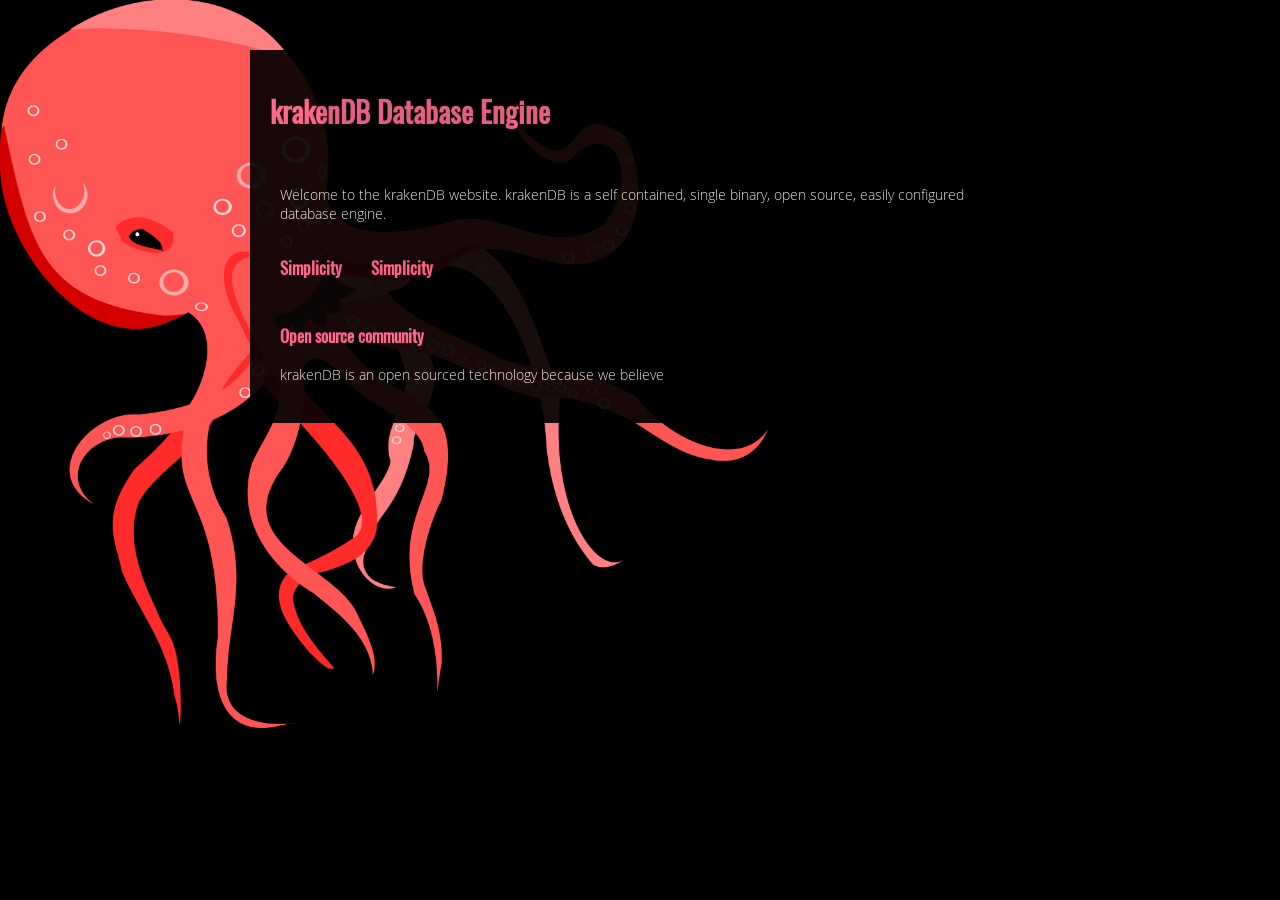
==== container/gitweb/html/index.html @ 9972faba "update fonts/html page" ====
<!DOCTYPE html>
<html>
  <meta name="viewport" content="width=device-width, initial-scale=1">
  <link rel="stylesheet" href="style.css">
  <head>
    <title>krakenDB Database Engine</title>
  </head>
  <body>

    <div class="container">
      <div class="topcontainer">
	<h1 style="color: #FF6991">krakenDB Database Engine</h1>
      </div>

      <div class="contentcontainer">
	<p>
		Welcome to the krakenDB website. krakenDB is a self contained, single binary, open source, easily configured database engine.
	</p>

	<div class="floaty">
	  <h3>Simplicity</h3>
	  <p>
				
	  </p>
	</div>
	<div class="floaty">
	  <h3>Simplicity</h3>
	  <p>

	  </p>
	</div>

	<div class="clearleft">
	  <h3>Open source community</h3>
	  <p>
			krakenDB is an open sourced technology because we believe
	  </p>
	</div>

      </div>

  </body>
</html>
---- container/gitweb/html/style.css ----
@font-face {
    font-family: wendigo;
    src: url(Oswald-Regular.ttf) format('truetype');
}
@font-face {
    font-family: wendigo2;
    src: url(OpenSans-Light.ttf) format('truetype');
}

body
{
		font-size: 90%;
    font-family: wendigo;
    font-weight: 400;
    padding: 12px;
    max-width: 780px;
    margin: 3% auto 3% auto;
    background: #000 no-repeat top left url('redkraken.png');
    background-size: 60%;
}

.container { clear: both; display: table;
#	     box-shadow: 0px 0px 1px 1px #ccc;
			 opacity: 0.9;
       background: #000;
	   }


p { font-family: wendigo2;  color: #fff; font-weight: 100;}
h0,h2,h3,h4 { font-family: wendigo; color: #FF6991;

	    }

.floaty
{
    float: left;
    max-width: 300px;
    padding-right: 4%;
}

.topcontainer
{
    margin: 0% auto 0% auto;
    padding: 20px;
}

.highlightcontent
{
    margin: 0% auto 0% auto;
    padding: 10px 30px 10px 30px;
}

.contentcontainer
{
    margin: 0% auto 0% auto;
    padding: 0 30px 0 30px;
}

.clearleft
{
    margin: 1% auto 2% auto;
    padding: 10px 0 10px 0;
    clear: left;

}
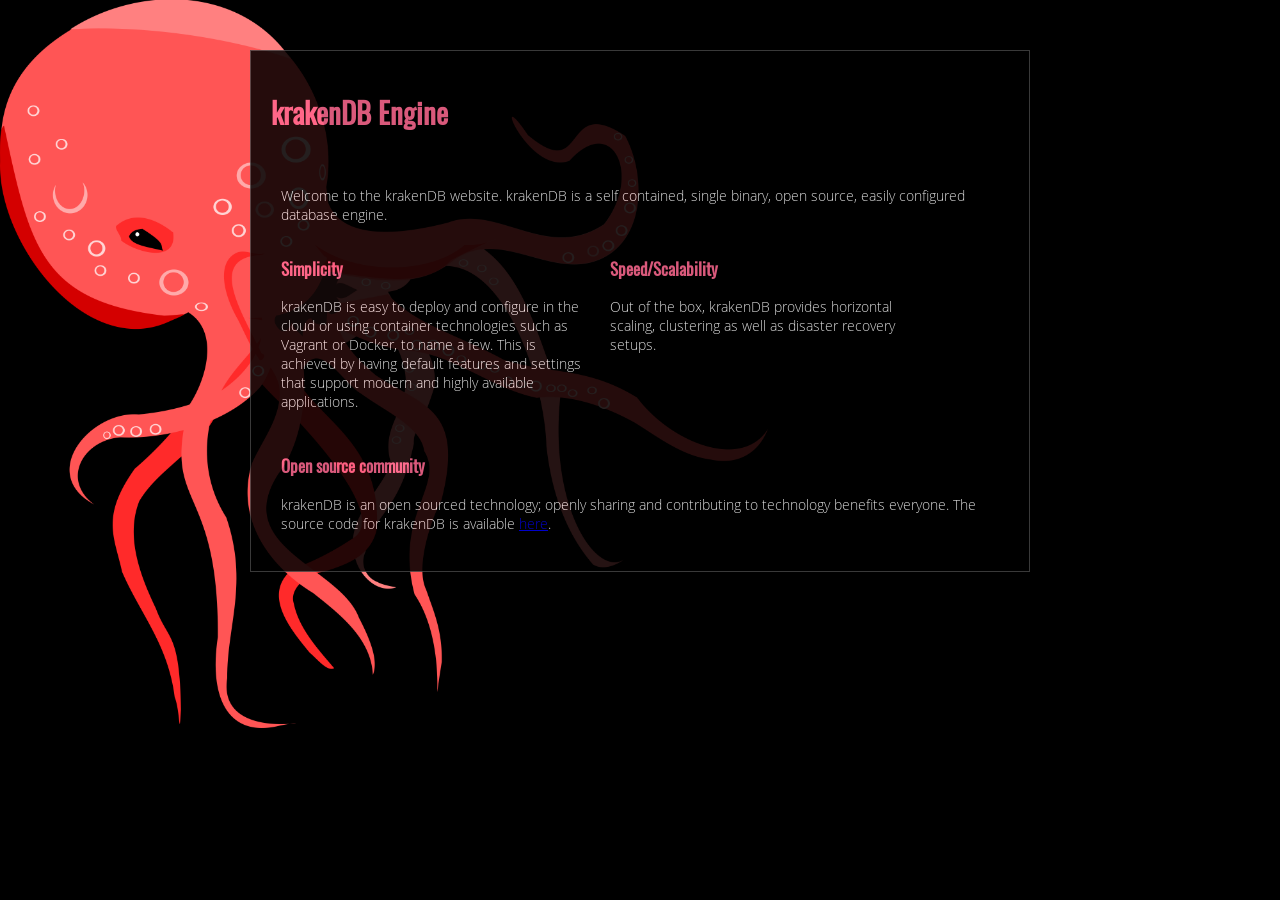
==== commit 1d805a0c: "update project page" ====
--- a/container/gitweb/html/index.html
+++ b/container/gitweb/html/index.html
@@ -4,13 +4,13 @@
   <meta name="viewport" content="width=device-width, initial-scale=1">
   <link rel="stylesheet" href="style.css">
   <head>
-    <title>krakenDB Database Engine</title>
+    <title>krakenDB Engine</title>
   </head>
   <body>
 
     <div class="container">
       <div class="topcontainer">
-	<h1 style="color: #FF6991">krakenDB Database Engine</h1>
+	<h1 style="color: #FF6991">krakenDB Engine</h1>
       </div>
 
       <div class="contentcontainer">
@@ -21,20 +21,21 @@
 	<div class="floaty">
 	  <h3>Simplicity</h3>
 	  <p>
-				
-	  </p>
+			 krakenDB is easy to deploy and configure in the cloud or using container technologies such as Vagrant or Docker, to name a few. This is achieved by having default features and settings that support modern and highly available applications.
+		</p>
 	</div>
 	<div class="floaty">
-	  <h3>Simplicity</h3>
+	  <h3>Speed/Scalability</h3>
 	  <p>
-
-	  </p>
+				Out of the box, krakenDB provides horizontal scaling, clustering as well as disaster recovery setups. 
+		</p>
 	</div>
 
 	<div class="clearleft">
 	  <h3>Open source community</h3>
 	  <p>
-			krakenDB is an open sourced technology because we believe
+			krakenDB is an open sourced technology; openly sharing and contributing to technology
+benefits everyone. The source code for krakenDB is available <a href="/gitweb/">here</a>.
 	  </p>
 	</div>
 
--- a/container/gitweb/html/style.css
+++ b/container/gitweb/html/style.css
@@ -21,8 +21,9 @@
 
 .container { clear: both; display: table;
 #	     box-shadow: 0px 0px 1px 1px #ccc;
-			 opacity: 0.9;
+			 opacity: 0.85;
        background: #000;
+			 border: solid 1px #444;
 	   }
 
 
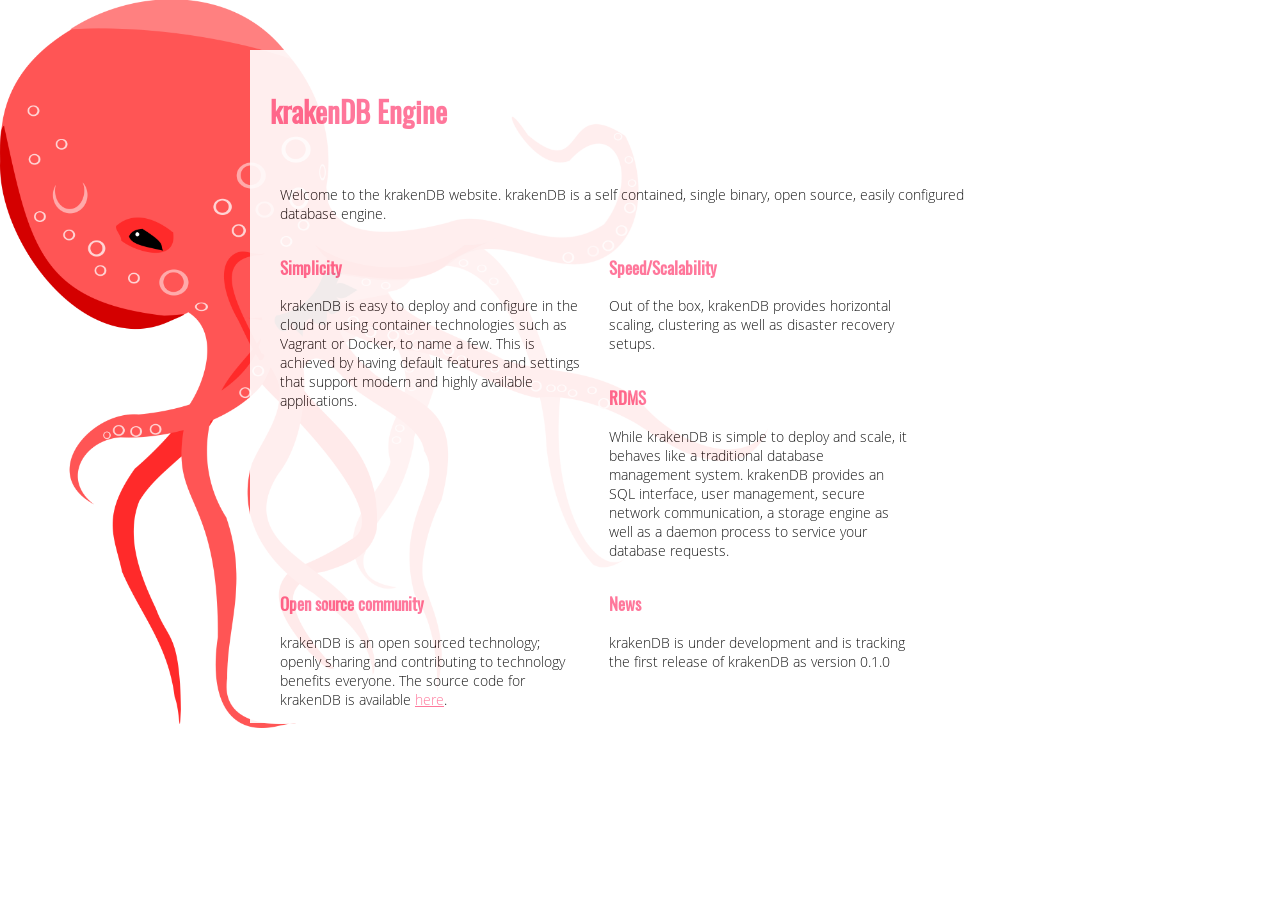
==== commit aea6055a: "update page" ====
--- a/container/gitweb/html/index.html
+++ b/container/gitweb/html/index.html
@@ -27,11 +27,21 @@
 	<div class="floaty">
 	  <h3>Speed/Scalability</h3>
 	  <p>
-				Out of the box, krakenDB provides horizontal scaling, clustering as well as disaster recovery setups. 
+				Out of the box, krakenDB provides horizontal scaling, clustering as well as disaster recovery setups.
 		</p>
 	</div>
 
-	<div class="clearleft">
+
+  <div class="floaty">
+		<h3>RDMS</h3>
+		<p>
+			While krakenDB is simple to deploy and scale, it behaves like a traditional database management
+system. krakenDB provides an SQL interface, user management, secure network communication, a storage engine
+as well as a daemon process to service your database requests.	
+		</p>
+  </div>
+
+	<div class="floaty">
 	  <h3>Open source community</h3>
 	  <p>
 			krakenDB is an open sourced technology; openly sharing and contributing to technology
@@ -39,7 +49,18 @@
 	  </p>
 	</div>
 
+
+  <div class="floaty">
+		<h3>News</h3>
+		<p>
+				krakenDB is under development and is tracking the first release of krakenDB as version 0.1.0
+		</p>
+  </div>
+
+
       </div>
 
   </body>
 </html>
+
+
--- a/container/gitweb/html/style.css
+++ b/container/gitweb/html/style.css
@@ -15,20 +15,20 @@
     padding: 12px;
     max-width: 780px;
     margin: 3% auto 3% auto;
-    background: #000 no-repeat top left url('redkraken.png');
+    background: #fff no-repeat top left url('redkraken.png');
     background-size: 60%;
 }
 
 .container { clear: both; display: table;
 #	     box-shadow: 0px 0px 1px 1px #ccc;
-			 opacity: 0.85;
-       background: #000;
-			 border: solid 1px #444;
+			 opacity: 0.9;
+       background: #fff;
+	#		 border: solid 1px #ccc;
 	   }
 
 
-p { font-family: wendigo2;  color: #fff; font-weight: 100;}
-h0,h2,h3,h4 { font-family: wendigo; color: #FF6991;
+p { font-family: wendigo2;  color: #000; font-weight: 100;}
+h0,h1,h2,h3,h4 { font-family: wendigo; color: #FF6991;
 
 	    }
 
@@ -65,4 +65,23 @@
 
 }
 
+ /* unvisited link */
+a:link {
+    color: #FF6991;
+}
 
+/* visited link */
+a:visited {
+    color: #ff6991;
+}
+
+/* mouse over link */
+a:hover {
+    color: #ff6991;
+}
+
+/* selected link */
+a:active {
+    color: #ff6991;
+}
+
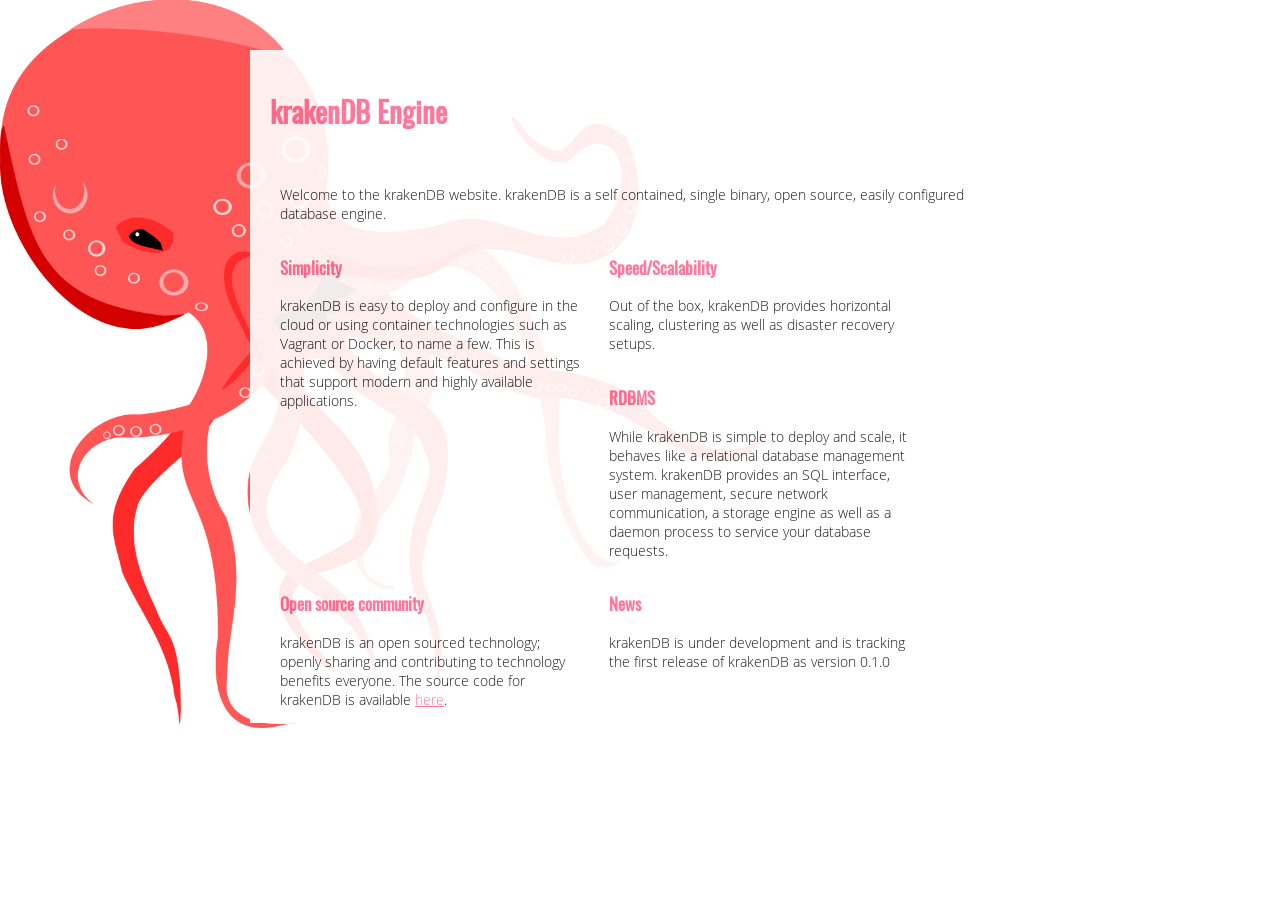
==== commit 430ea23a: "update project page" ====
--- a/container/gitweb/html/index.html
+++ b/container/gitweb/html/index.html
@@ -33,9 +33,9 @@
 
 
   <div class="floaty">
-		<h3>RDMS</h3>
+		<h3>RDBMS</h3>
 		<p>
-			While krakenDB is simple to deploy and scale, it behaves like a traditional database management
+			While krakenDB is simple to deploy and scale, it behaves like a relational database management
 system. krakenDB provides an SQL interface, user management, secure network communication, a storage engine
 as well as a daemon process to service your database requests.	
 		</p>
